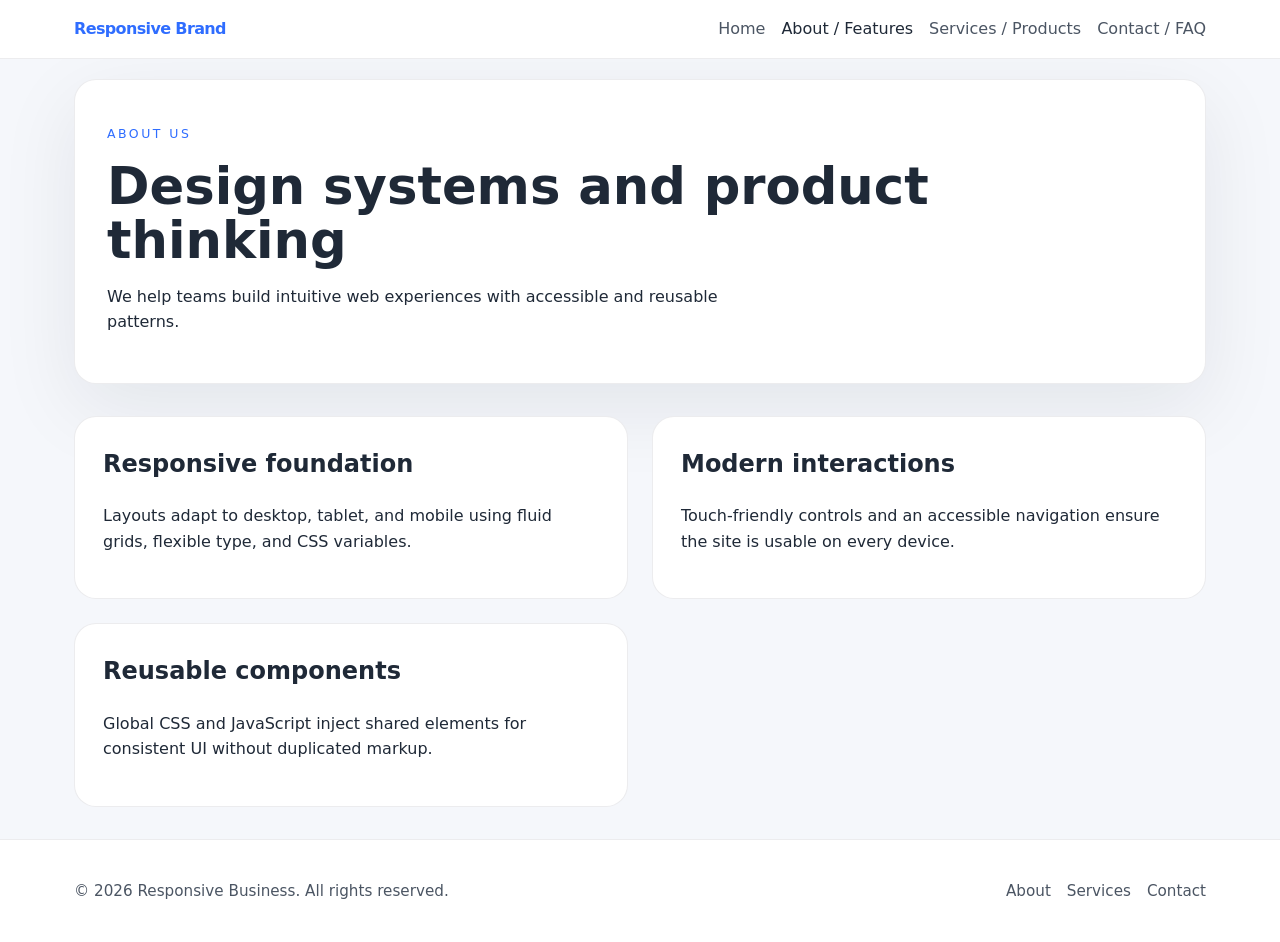
==== about.html @ 8b38d331 "web-workshop-exercise-2" ====
<!DOCTYPE html>
<html lang="en">
<head>
  <meta charset="UTF-8">
  <meta name="viewport" content="width=device-width, initial-scale=1.0">
  <title>About & Features | Responsive Business Site</title>
  <link rel="stylesheet" href="styles.css">
</head>
<body>
  <div id="site-header"></div>

  <main class="page-content">
    <section class="page-heading">
      <p class="eyebrow">About Us</p>
      <h1>Design systems and product thinking</h1>
      <p>We help teams build intuitive web experiences with accessible and reusable patterns.</p>
    </section>

    <section class="feature-list">
      <article>
        <h2>Responsive foundation</h2>
        <p>Layouts adapt to desktop, tablet, and mobile using fluid grids, flexible type, and CSS variables.</p>
      </article>
      <article>
        <h2>Modern interactions</h2>
        <p>Touch-friendly controls and an accessible navigation ensure the site is usable on every device.</p>
      </article>
      <article>
        <h2>Reusable components</h2>
        <p>Global CSS and JavaScript inject shared elements for consistent UI without duplicated markup.</p>
      </article>
    </section>
  </main>

  <div id="site-footer"></div>
  <script src="script.js"></script>
</body>
</html>
---- styles.css ----
:root {
  --bg: #f5f7fb;
  --surface: #ffffff;
  --text: #1f2937;
  --muted: #4b5563;
  --primary: #2f6dff;
  --primary-strong: #1d4ed8;
  --border: rgba(15, 23, 42, 0.08);
  --radius: 22px;
  --shadow: 0 24px 80px rgba(15, 23, 42, 0.08);
}

* {
  box-sizing: border-box;
}

html {
  scroll-behavior: smooth;
}

body {
  margin: 0;
  font-family: Inter, system-ui, -apple-system, BlinkMacSystemFont, "Segoe UI", sans-serif;
  background: var(--bg);
  color: var(--text);
  line-height: 1.6;
}

a {
  color: var(--primary);
  text-decoration: none;
}

a:hover,
button:hover {
  opacity: 0.9;
}

img {
  max-width: 100%;
  display: block;
}

.page-content {
  max-width: 1180px;
  margin: 0 auto;
  padding: 1.25rem 1.5rem 2rem;
}

header {
  position: sticky;
  top: 0;
  z-index: 10;
  background: rgba(255, 255, 255, 0.94);
  backdrop-filter: blur(12px);
  border-bottom: 1px solid var(--border);
}

.navbar {
  display: flex;
  align-items: center;
  justify-content: space-between;
  gap: 1rem;
  max-width: 1180px;
  margin: 0 auto;
  padding: 1rem 1.5rem;
}

.brand {
  font-weight: 700;
  letter-spacing: -0.04em;
}

.nav-links {
  display: flex;
  gap: 1rem;
  flex-wrap: wrap;
  align-items: center;
}

.nav-links a {
  color: var(--muted);
  font-weight: 500;
}

.nav-links a.active {
  color: var(--text);
}

.hero,
.page-heading {
  background: var(--surface);
  border: 1px solid var(--border);
  border-radius: var(--radius);
  box-shadow: var(--shadow);
  padding: 2rem;
}

.hero {
  display: grid;
  grid-template-columns: 1.5fr 1fr;
  gap: 2rem;
  align-items: center;
}

.hero-copy .eyebrow,
.page-heading .eyebrow {
  text-transform: uppercase;
  letter-spacing: 0.2em;
  font-size: 0.78rem;
  color: var(--primary);
  margin-bottom: 1rem;
}

.hero-copy h1,
.page-heading h1 {
  margin: 0 0 1rem;
  font-size: clamp(2.25rem, 4vw, 3.75rem);
  line-height: 1.05;
}

.hero-copy p,
.page-heading p,
.intro-grid article p,
.feature-list article p,
.service-grid article p,
.contact-grid article p {
  max-width: 62ch;
}

.primary-button {
  display: inline-block;
  margin-top: 1.5rem;
  padding: 0.95rem 1.75rem;
  background: var(--primary);
  color: white;
  border-radius: 999px;
  font-weight: 600;
}

.hero-visual {
  min-height: 280px;
  display: grid;
  place-items: center;
  border-radius: var(--radius);
  background: linear-gradient(180deg, rgba(47, 109, 255, 0.12), rgba(47, 109, 255, 0.04));
}

.visual-card {
  width: 100%;
  max-width: 320px;
  padding: 2rem;
  border-radius: 1.5rem;
  background: white;
  border: 1px solid var(--border);
  box-shadow: 0 20px 50px rgba(15, 23, 42, 0.08);
  text-align: center;
  font-weight: 700;
}

.intro-grid,
.feature-list,
.service-grid,
.contact-grid {
  display: grid;
  gap: 1.5rem;
  margin-top: 2rem;
}

.intro-grid {
  grid-template-columns: repeat(3, minmax(0, 1fr));
}

.feature-list,
.service-grid,
.contact-grid {
  grid-template-columns: repeat(2, minmax(0, 1fr));
}

article {
  background: var(--surface);
  padding: 1.75rem;
  border-radius: var(--radius);
  border: 1px solid var(--border);
}

article h2 {
  margin-top: 0;
}

footer {
  border-top: 1px solid var(--border);
  background: white;
}

.footer-content {
  max-width: 1180px;
  margin: 0 auto;
  padding: 1.5rem;
  display: flex;
  flex-wrap: wrap;
  gap: 1rem;
  justify-content: space-between;
  align-items: center;
  color: var(--muted);
  font-size: 0.95rem;
}

.footer-content nav {
  display: flex;
  gap: 1rem;
  flex-wrap: wrap;
}

footer a {
  color: var(--muted);
}

@media (max-width: 900px) {
  .hero {
    grid-template-columns: 1fr;
  }

  .feature-list,
  .service-grid,
  .contact-grid,
  .intro-grid {
    grid-template-columns: 1fr;
  }
}

@media (max-width: 700px) {
  .navbar {
    flex-direction: column;
    align-items: flex-start;
  }

  .nav-links {
    width: 100%;
    justify-content: space-between;
  }

  .page-content {
    padding: 1rem;
  }
}
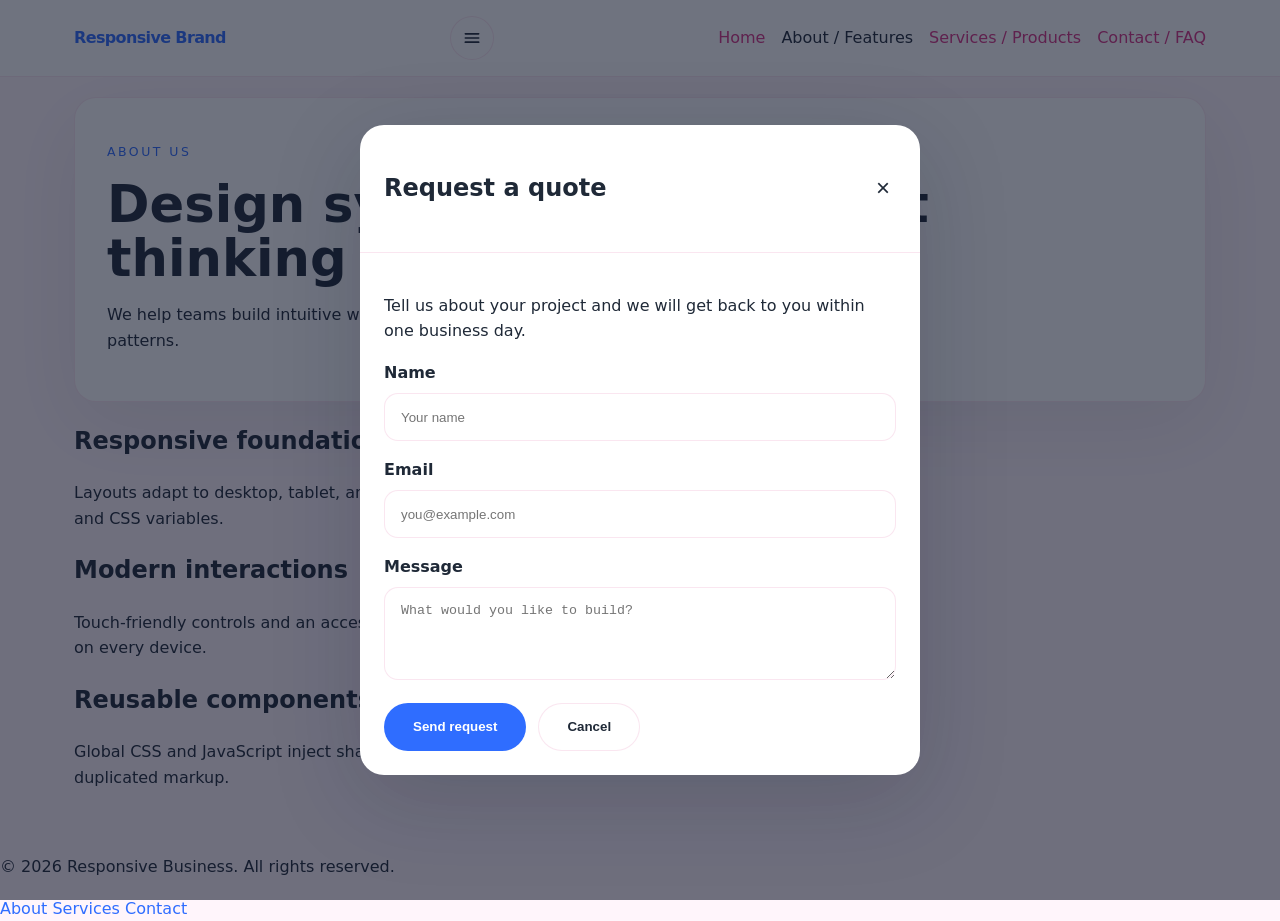
==== commit ec439a1d: "create folders for css and js, move styles.css and script.js into those folders, and update the link" ====
--- a/about.html
+++ b/about.html
@@ -4,7 +4,7 @@
   <meta charset="UTF-8">
   <meta name="viewport" content="width=device-width, initial-scale=1.0">
   <title>About & Features | Responsive Business Site</title>
-  <link rel="stylesheet" href="styles.css">
+  <link rel="stylesheet" href="css/styles.css">
 </head>
 <body>
   <div id="site-header"></div>
@@ -33,6 +33,6 @@
   </main>
 
   <div id="site-footer"></div>
-  <script src="script.js"></script>
+  <script src="js/script.js"></script>
 </body>
 </html>
--- a/css/styles.css
+++ b/css/styles.css
@@ -0,0 +1,348 @@
+:root {
+  --bg: #fff5fb;
+  --surface: #ffffff;
+  --text: #1f2937;
+  --muted: #d63384; /* pink */
+  --primary: #2f6dff;
+  --primary-strong: #1d4ed8;
+  --border: rgba(214, 51, 132, 0.12); /* pink-tinged border */
+  --radius: 22px;
+  --shadow: 0 24px 80px rgba(15, 23, 42, 0.08);
+}
+
+* {
+  box-sizing: border-box;
+}
+
+html {
+  scroll-behavior: smooth;
+}
+
+body {
+  margin: 0;
+  font-family: Inter, system-ui, -apple-system, BlinkMacSystemFont, "Segoe UI", sans-serif;
+  background: var(--bg);
+  color: var(--text);
+  line-height: 1.6;
+}
+
+a {
+  color: var(--primary);
+  text-decoration: none;
+}
+
+a:hover,
+button:hover {
+  opacity: 0.9;
+}
+
+img {
+  max-width: 100%;
+  display: block;
+}
+
+.page-content {
+  max-width: 1180px;
+  margin: 0 auto;
+  padding: 1.25rem 1.5rem 2rem;
+}
+
+header {
+  position: sticky;
+  top: 0;
+  z-index: 10;
+  background: rgba(255, 255, 255, 0.94);
+  backdrop-filter: blur(12px);
+  border-bottom: 1px solid var(--border);
+}
+
+.navbar {
+  display: flex;
+  align-items: center;
+  justify-content: space-between;
+  gap: 1rem;
+  max-width: 1180px;
+  margin: 0 auto;
+  padding: 1rem 1.5rem;
+}
+
+.brand {
+  font-weight: 700;
+  letter-spacing: -0.04em;
+}
+
+.nav-toggle {
+  display: none;
+  border: 1px solid var(--border);
+  border-radius: 999px;
+  background: rgba(255, 255, 255, 0.96);
+  color: var(--text);
+  width: 2.75rem;
+  height: 2.75rem;
+  display: inline-flex;
+  align-items: center;
+  justify-content: center;
+  cursor: pointer;
+}
+
+.nav-toggle svg {
+  width: 1.25rem;
+  height: 1.25rem;
+}
+
+.nav-links {
+  display: flex;
+  gap: 1rem;
+  flex-wrap: wrap;
+  align-items: center;
+}
+
+.nav-links a {
+  color: var(--muted);
+  font-weight: 500;
+}
+
+.nav-links a.active {
+  color: var(--text);
+}
+
+.hero,
+.page-heading {
+  background: var(--surface);
+  border: 1px solid var(--border);
+  border-radius: var(--radius);
+  box-shadow: var(--shadow);
+  padding: 2rem;
+}
+
+.hero {
+  display: grid;
+  grid-template-columns: 1.5fr 1fr;
+  gap: 2rem;
+  align-items: center;
+}
+
+.hero-banner {
+  position: relative;
+  overflow: hidden;
+  color: white;
+  background-image: linear-gradient(180deg, rgba(15, 23, 42, 0.75), rgba(15, 23, 42, 0.18)), url("data:image/svg+xml,%3Csvg xmlns='http://www.w3.org/2000/svg' width='800' height='600' viewBox='0 0 800 600'%3E%3Cdefs%3E%3CradialGradient id='g' cx='50%25' cy='50%25' r='60%25'%3E%3Cstop offset='0%25' stop-color='%232f6dff' stop-opacity='0.45'/%3E%3Cstop offset='100%25' stop-color='%231d4ed8' stop-opacity='0.1'/%3E%3C/radialGradient%3E%3C/defs%3E%3Crect width='800' height='600' fill='url(%23g)'/%3E%3C/svg%3E");
+  background-size: cover;
+  background-position: center;
+}
+
+.hero-banner::before {
+  content: "";
+  position: absolute;
+  inset: 0;
+  background: linear-gradient(180deg, rgba(15, 23, 42, 0.4), rgba(15, 23, 42, 0.05));
+}
+
+.hero-banner .hero-copy,
+.hero-banner .hero-visual {
+  position: relative;
+  z-index: 1;
+}
+
+.hero-copy .eyebrow,
+.page-heading .eyebrow {
+  text-transform: uppercase;
+  letter-spacing: 0.2em;
+  font-size: 0.78rem;
+  color: var(--primary);
+  margin-bottom: 1rem;
+}
+
+.hero-copy h1,
+.page-heading h1 {
+  margin: 0 0 1rem;
+  font-size: clamp(2.25rem, 4vw, 3.75rem);
+  line-height: 1.05;
+}
+
+.hero-copy p,
+.page-heading p,
+.intro-grid article p,
+.feature-list article p,
+.service-grid article p,
+.contact-grid article p,
+.card p {
+  max-width: 62ch;
+}
+
+.btn,
+.primary-button {
+  display: inline-flex;
+  align-items: center;
+  justify-content: center;
+  gap: 0.5rem;
+  padding: 0.95rem 1.75rem;
+  border-radius: 999px;
+  font-weight: 600;
+  border: 1px solid transparent;
+  transition: transform 0.2s ease, box-shadow 0.2s ease, background-color 0.2s ease;
+}
+
+.btn:hover,
+.primary-button:hover {
+  transform: translateY(-1px);
+}
+
+.btn-primary,
+.primary-button {
+  background: var(--primary);
+  color: white;
+}
+
+.btn-secondary {
+  background: var(--surface);
+  color: var(--text);
+  border-color: var(--border);
+}
+
+.btn-outline {
+  background: transparent;
+  color: var(--primary);
+  border-color: var(--primary);
+}
+
+.hero-actions {
+  display: flex;
+  flex-wrap: wrap;
+  gap: 0.75rem;
+}
+
+.alert {
+  display: flex;
+  align-items: flex-start;
+  justify-content: space-between;
+  gap: 1rem;
+  padding: 1rem 1.25rem;
+  background: rgba(47, 109, 255, 0.12);
+  border: 1px solid rgba(47, 109, 255, 0.2);
+  border-radius: 16px;
+  margin-top: 1.5rem;
+}
+
+.alert-close {
+  border: none;
+  background: transparent;
+  cursor: pointer;
+  font-size: 1.25rem;
+  color: var(--text);
+}
+
+.card {
+  background: var(--surface);
+  padding: 1.75rem;
+  border-radius: var(--radius);
+  border: 1px solid var(--border);
+  box-shadow: var(--shadow);
+}
+
+.card h3,
+.card h2 {
+  margin-top: 0;
+}
+
+.layout-grid {
+  display: grid;
+  gap: 1.5rem;
+  margin-top: 2rem;
+}
+
+.layout-grid--2 {
+  grid-template-columns: repeat(2, minmax(0, 1fr));
+}
+
+.layout-grid--3 {
+  grid-template-columns: repeat(3, minmax(0, 1fr));
+}
+
+.form-row {
+  margin-bottom: 1rem;
+}
+
+.form-label {
+  display: block;
+  margin-bottom: 0.5rem;
+  font-weight: 600;
+}
+
+.form-control {
+  width: 100%;
+  padding: 0.95rem 1rem;
+  border-radius: 14px;
+  border: 1px solid var(--border);
+  background: white;
+  color: var(--text);
+}
+
+.form-control:focus {
+  outline: none;
+  border-color: var(--primary);
+  box-shadow: 0 0 0 4px rgba(47, 109, 255, 0.12);
+}
+
+.modal-backdrop {
+  position: fixed;
+  inset: 0;
+  background: rgba(15, 23, 42, 0.6);
+  display: grid;
+  place-items: center;
+  padding: 1.5rem;
+  z-index: 20;
+}
+
+.modal {
+  width: min(560px, 100%);
+  background: white;
+  border-radius: 24px;
+  box-shadow: 0 24px 90px rgba(15, 23, 42, 0.18);
+  overflow: hidden;
+}
+
+.modal-header,
+.modal-body {
+  padding: 1.5rem;
+}
+
+.modal-header {
+  display: flex;
+  align-items: center;
+  justify-content: space-between;
+  border-bottom: 1px solid var(--border);
+}
+
+.modal-close {
+  border: none;
+  background: transparent;
+  color: var(--text);
+  cursor: pointer;
+  font-size: 1.5rem;
+}
+
+.accordion {
+  border-radius: var(--radius);
+  overflow: hidden;
+  border: 1px solid var(--border);
+}
+
+.accordion-item + .accordion-item {
+  border-top: 1px solid var(--border);
+}
+
+.accordion-button {
+  width: 100%;
+  text-align: left;
+  padding: 1rem 1.25rem;
+  border: none;
+  background: transparent;
+  color: var(--text);
+  font-weight: 600;
+  display: flex;
+  justify-content: space-between;
+  align-items: center;
+  cursor: pointer;
+}
+
